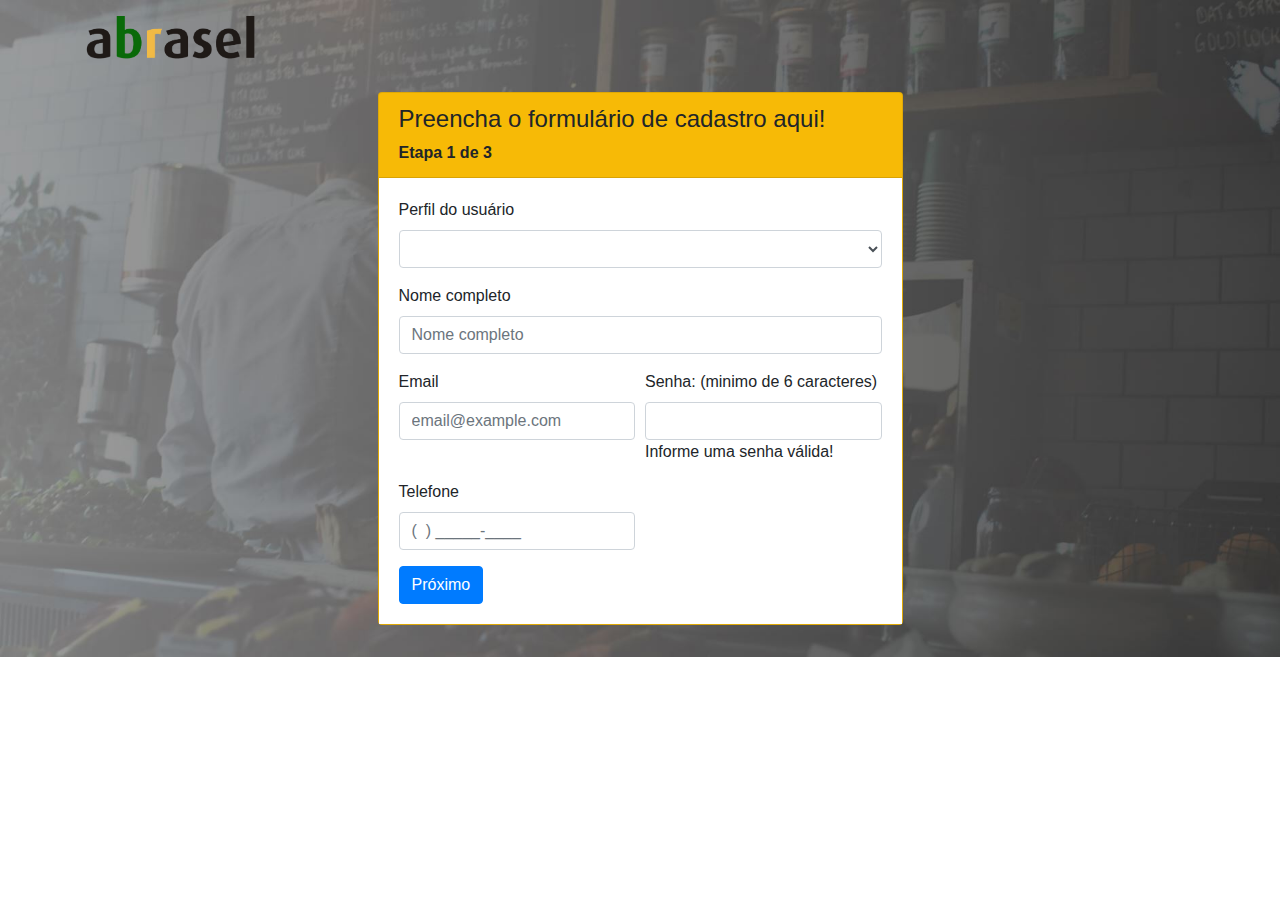
==== src/testes.html @ f8463f73 "layout changes, but have errors" ====
<!DOCTYPE html>
<html>

<head>
    <meta charset="UTF-8">
    <meta name="viewport" content="width=device-width, initial-scale=1.0">
    <meta http-equiv="X-UA-Compatible" content="ie=edge">
    <link rel="stylesheet" href="https://stackpath.bootstrapcdn.com/bootstrap/4.3.1/css/bootstrap.min.css"
        integrity="sha384-ggOyR0iXCbMQv3Xipma34MD+dH/1fQ784/j6cY/iJTQUOhcWr7x9JvoRxT2MZw1T" crossorigin="anonymous">
    <link rel='stylesheet' type='text/css' media='screen' href='css/teste-css.css'>
    <title>Pagina de teste</title>
</head>

<body>
    <div class="header">
        <div class="container">
            <div class="logo">
                <a href="#top" class="smooth"><img style="width: 170px; margin-top: 1em;" src="images/logo-abrasel.png"
                        alt=""></a>
            </div>
        </div>
    </div>

    <div class="container form-container">
        <div class="col-md-6">
            <div class="card bg-warning">
                <div class="card-header">
                    <h2 style="font-size: 1.5em">
                        Preencha o formulário de cadastro aqui!
                    </h2>
                    <b>
                        Etapa <span id="form-counter">1</span> de 3
                    </b>
                </div>
                <div class="card-body" style="background: #fff;">

                    <!-- formulario primeira etapa -->

                    <form name="custom_form" class="needs-validation" id="first-step" novalidate>
                        <div class="form-row">
                            <div class="form-group col-md-12">
                                <label for="business">Perfil do usuário</label>
                                <select class="form-control field" id="inputBusiness" placeholder="Selecione" onclick=""
                                    required>
                                    <option></option>
                                    <option value="1">Dono de bar(es) e/ou restaurante(s)</option>
                                    <option value="">Profissional do setor de bar(es) e/ou restaurante(s)</option>
                                    <option value="">Quero abrir um negócio</option>
                                    <option value="">Outro</option>
                                </select>
                                <div class="invalid-feedback">
                                    Selecione o perfil de usuário!
                                </div>
                            </div>
                        </div>
                        <div class="form-row">
                            <div class="form-group col-md-12">
                                <label for="inputName">Nome completo</label>
                                <input type="text" class="form-control field" id="inputNameFirst"
                                    placeholder="Nome completo" required>
                                <div class="invalid-feedback">
                                    Informe seu nome completo!
                                </div>
                            </div>
                        </div>

                        <div class="form-row">
                            <div class="form-group col-md-6">
                                <label for="inputEmail">Email</label>
                                <input type="text" class="form-control field" id="inputEmailFirst"
                                    placeholder="email@example.com" required>
                                <div class="invalid-feedback">
                                    Insira um endereço de email válido!
                                </div>
                            </div>
                            <div class="form-group col-md-6">
                                <label for="inputPassword">Senha: (minimo de 6 caracteres)</label>
                                <input type="password" class="form-control field" id="inputPassword" placeholder=""
                                    required>
                                <div id="password-invalid-feedback">
                                    Informe uma senha válida!
                                </div>
                            </div>
                        </div>
                        <div class="form-row">
                            <div class="form-group col-md-6">
                                <label for="inputPhone">Telefone</label>
                                <input type="text" class="form-control field" id="inputPhone"
                                    placeholder="(  ) _____-____" name="tel"
                                    onKeyPress="MascaraTelefone(custom_form.tel);" maxlength="15" required>
                                <div class="invalid-feedback">
                                    Informe um número de telefone válido!
                                </div>
                            </div>
                        </div>
                        <button type="submit" id="first-step-button-next" onclick="showSecondForm()"
                            class="btn btn-primary">Próximo</button>
                    </form>
                    <!-- formulario primeira etapa -->

                    <!-- formulario segunda etapa -->

                    <form name="custom_form" class="needs-validation" id="second-step" novalidate hidden>
                        <div class="form-row">
                            <div class="form-group col-md-6">
                                <label for="inputName">Nome completo</label>
                                <input type="text" class="form-control field" id="inputNameSecond"
                                    placeholder="Nome completo" required>
                                <div class="invalid-feedback">
                                    Informe seu nome completo!
                                </div>
                            </div>
                            <div class="form-group col-md-6">
                                <label for="inputCpf">CPF</label>
                                <input type="text" class="form-control field" id="inputCpf" placeholder="___.___.___-__"
                                    name="cpf" onKeyPress="MascaraCPF(custom_form.cpf);" maxlength="14" required>
                                <div class="invalid-feedback">
                                    Informe um CPF válido
                                </div>
                            </div>
                        </div>
                        <div class="form-row">
                            <div class="form-group col-md-6">
                                <label for="inputDate">Data de Nascimento</label>
                                <input type="text" class="form-control field" id="inputDate" placeholder="__/__/__"
                                    name="data" onKeyPress="MascaraData(custom_form.data);" maxlength="10" required>
                                <div class="invalid-feedback">
                                    Informe uma data válida!
                                </div>
                            </div>
                            <div class="form-group col-md-6">
                                <label for="inputSex">Sexo</label>
                                <select class="form-control field" id="inputSex" placeholder="Selecione" required>
                                    <option></option>
                                    <option value="m">Masculino</option>
                                    <option value="f">Feminino</option>
                                </select>
                                <div class="invalid-feedback">
                                    Selecione o sexo!
                                </div>
                            </div>
                        </div>
                        <div class="form-row">
                            <div class="form-group col-md-12">
                                <label for="inputPersonalSituation">Situação cadastral (receita federal)</label>
                                <select type="text" class="form-control field" id="inputPersonalSituation"
                                    placeholder="" required>
                                    <option></option>
                                    <option value="ativa">Ativo</option>
                                    <option value="inativa">Inativo</option>
                                </select>
                                <div class="invalid-feedback">
                                    Selecione a situação!
                                </div>
                            </div>
                            <div class="form-group col-md-6">
                                <label for="inputEmail">Email</label>
                                <input type="text" class="form-control field" id="inputEmailSecond"
                                    placeholder="email@example.com" required>
                                <div class="invalid-feedback">
                                    Insira um endereço de email válido!
                                </div>
                            </div>
                        </div>
                        <div class="form-row">
                            <div class="form-group col-md-6">
                                <label for="inputCep">CEP</label>
                                <input type="text" class="form-control field invalid-validation" id="inputCep"
                                    placeholder="__.___-___" onchange="//consultCep()" name="cep"
                                    onKeyPress="MascaraCep(custom_form.cep);" maxlength="10" required>
                                <div id="cep-invalid-feedback">
                                    Informe um CEP válido!
                                </div>
                            </div>
                            <div class="form-group col-md-2" style="display: flex;
                align-items: flex-end;">
                                <button type="button" id="buttonCep" class="btn btn-primary" onclick="consultCep()"
                                    hidden>Consultar</button>
                            </div>
                        </div>

                        <div class="form-row">
                            <div class="form-group col-md-6">
                                <label for="inputState">Estado</label>
                                <input type="text" class="form-control field" id="inputState" required>
                            </div>
                            <div class="form-group col-md-6">
                                <label for="inputCity">Cidade</label>
                                <input type="text" class="form-control field" id="inputCity" required>
                            </div>
                        </div>
                        <div class="form-row">
                            <div class="form-group col-md-6">
                                <label for="inputNeighborhood">Bairro</label>
                                <input type="text" class="form-control field" id="inputNeighborhood" required>
                            </div>
                            <div class="form-group col-md-6">
                                <label for="inputAddress">Logradouro</label>
                                <input type="text" class="form-control field" id="inputAddress" required>
                            </div>
                        </div>
                        <div class="form-row">
                            <div class="form-group col-md-6">
                                <label for="inputNumber">Numero</label>
                                <input type="text" class="form-control field" id="inputNumber" required>
                            </div>
                            <div class="form-group col-md-6">
                                <label for="inputComplement">Complemento</label>
                                <input type="text" class="form-control field" id="inputComplement" required>
                            </div>
                        </div>
                        <button id="second-step-button-preview" onclick="backToFirst()" class="btn btn-primary"
                            style="margin-right: 1em">Voltar</button>
                        <button type="submit" onclick="showThirdForm()" id="second-step-button-next"
                            class="btn btn-primary">Próximo</button>
                    </form>

                    <!-- formulario segunda etapa -->

                    <!-- formulario terceira etapa -->

                    <form name="custom_form" class="needs-validation" id="third-step" novalidate hidden>
                        <div id="businessForm" hidden>
                            <div class="form-row">
                                <div class="form-group col-md-6">
                                    <label for="inputCnpj">CNPJ</label>
                                    <input type="text" class="form-control field invalid-validation" id="inputCnpj"
                                        placeholder="__.___.___/____-__" onchange="" name="cnpj"
                                        onKeyPress="MascaraCNPJ(custom_form.cnpj);" maxlength="18" required>
                                </div>
                                <div id="cnpj-invalid-feedback">
                                    Digite um CNPJ válido!
                                </div>
                                <div class="form-group col-md-2" style="display: flex;
                            align-items: flex-end;">
                                    <button type="button" class="btn btn-primary" onclick="consultCnpj()"
                                        hidden>Consultar</button>
                                </div>
                            </div>
                            <div class="form-row">
                                <div class="form-group col-md-6">
                                    <label for="inputSocialReason">Razão social</label>
                                    <input type="text" class="form-control field" id="inputSocialReason" placeholder=""
                                        required>
                                    <div class="invalid-feedback">
                                        Informe o nome comercial do seu negócio!
                                    </div>
                                </div>
                                <div class="form-group col-md-6">
                                    <label for="inputFantasyName">Nome fantasia</label>
                                    <input type="text" class="form-control field" id="inputFantasyName" placeholder="">
                                </div>
                            </div>
                            <div class="form-row">
                                <div class="form-group col-md-6">
                                    <label for="inputBusinessType">Tipo de empreendimento</label>
                                    <input type="text" class="form-control field" id="inputBusinessType" placeholder=""
                                        required>
                                    <div class="invalid-feedback">
                                        Informe o tipo de empreendimento!
                                    </div>
                                </div>
                                <div class="form-group col-md-6">
                                    <label for="inputOpeningDate">Data de abertura</label>
                                    <input type="text" class="form-control field" id="inputOpeningDate"
                                        placeholder="__/__/__" name="dataAbertura"
                                        onKeyPress="MascaraData(custom_form.dataAbertura);" maxlength="10" required>
                                    <div class="invalid-feedback">
                                        Informe uma data válida!
                                    </div>
                                </div>
                            </div>
                            <div class="form-row">
                                <div class="form-group col-md-6">
                                    <label for="inputJuridicSituation">Situação atual</label>
                                    <select type="text" class="form-control field" id="inputJuridicSituation"
                                        placeholder="" required>
                                        <option></option>
                                        <option value="ativa">Ativo</option>
                                        <option value="inativa">Inativo</option>
                                    </select>
                                    <div class="invalid-feedback">
                                        Selecione a situação da empresa!
                                    </div>
                                </div>
                                <div class="form-group col-md-6">
                                    <label for="inputOccupiedPeople">Pessoas ocupadas</label>
                                    <input type="text" class="form-control field" id="inputOccupiedPeople"
                                        placeholder="" value="" required>
                                </div>
                                <div class="invalid-feedback">
                                    Informe as pessoas ocupadas!
                                </div>
                            </div>
                            <div class="form-row">
                                <div class="form-group col-md-6">
                                    <label for="inputBillingRange">Faixa de faturamento</label>
                                    <input type="text" class="form-control field" id="inputBillingRange" placeholder=""
                                        required>
                                    <div class="invalid-feedback">
                                        Informe a faixa de faturamento!
                                    </div>
                                </div>
                            </div>
                            <div class="form-row">
                                <div class="form-group col-md-12">
                                    <label for="inputSector">Setor: </label>
                                    <input type="text" class="form-control field" id="inputSector" placeholder=""
                                        required>
                                    <div class="invalid-feedback">
                                        Informe o setor de atuação!
                                    </div>
                                </div>
                            </div>
                            <div class="form-row">
                                <div class="form-group col-md-12">
                                    <label for="inputEconomicActivity">Atividade econômica:</label>
                                    <input type="text" class="form-control field" id="inputEconomicActivity"
                                        placeholder="" required>
                                    <div class="invalid-feedback">
                                        Informe a atividade econômica da empresa!
                                    </div>
                                </div>
                                <div class="form-group col-md-12">
                                    <label for="inputMainActivity">Atividade principal:</label>
                                    <input type="text" class="form-control field" id="inputMainActivity" placeholder=""
                                        required>
                                    <div class="invalid-feedback">
                                        Informe a atividade econômica principal!
                                    </div>
                                </div>
                            </div>
                        </div>

                        <button id="third-step-button-preview" onclick="backToSecond()" class="btn btn-primary"
                            style="margin-right: 1em">Voltar</button>
                        <button type="submit" id="third-step-button" class="btn btn-primary"
                            onclick="setPostData()">Cadastre-se</button>
                    </form>

                    <!-- formulario terceira etapa -->

                </div>
            </div>
        </div>
    </div>

</body>

</html>
---- src/css/teste-css.css ----
body{
    background: url('../images/background.jpg') no-repeat; 
    background-size: cover ;
}
.form-container{
    display: flex;
    justify-content: center;
    margin-bottom: 2em;
    margin-top: 2em;
}
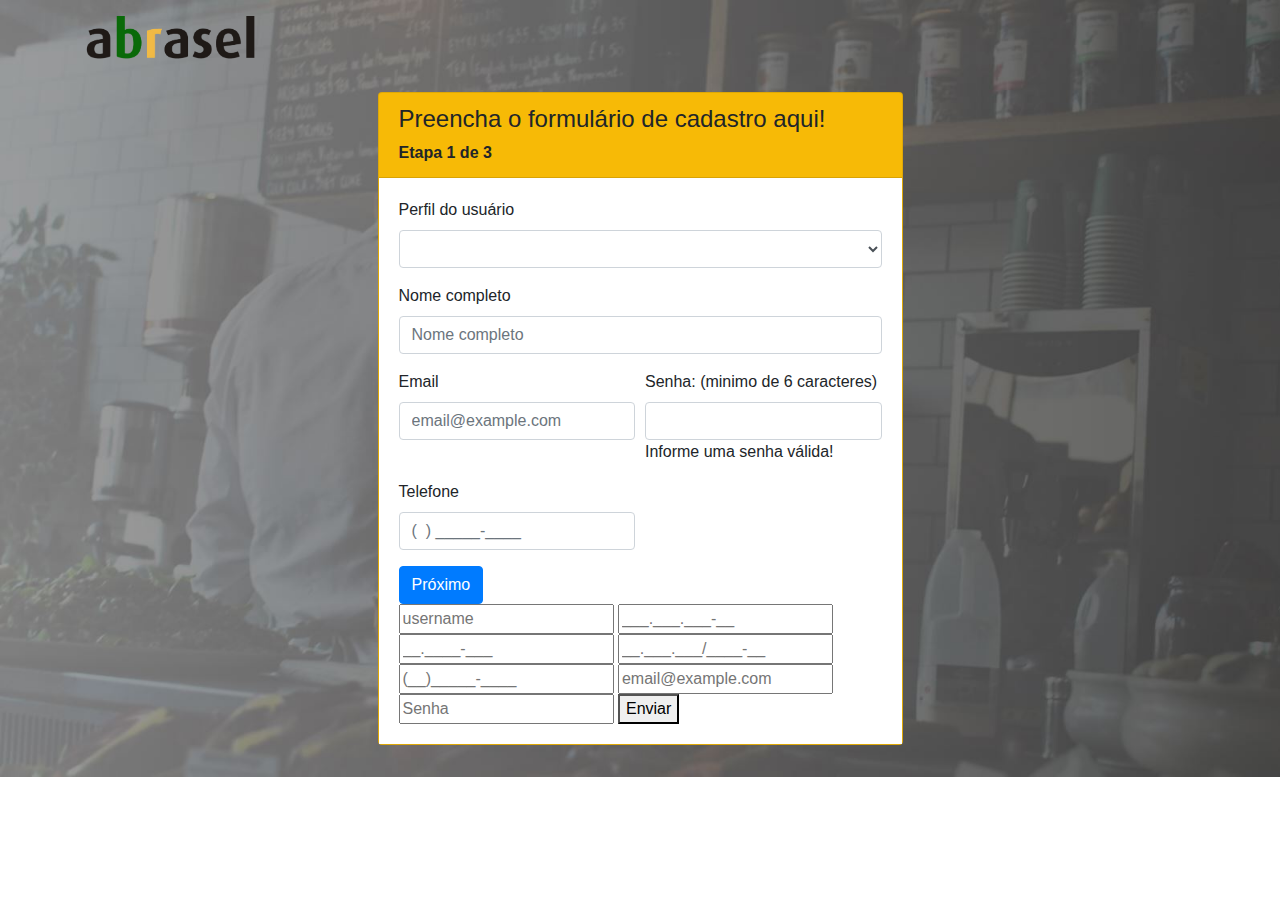
==== commit b6d7a95d: "refactored code of form js files" ====
--- a/src/testes.html
+++ b/src/testes.html
@@ -339,7 +339,19 @@
                     </form>
 
                     <!-- formulario terceira etapa -->
-
+                    <input type="text" name="username" placeholder="username" pattern="[a-z]{1,}" required>
+                    <input type="text" name="cpf" placeholder="___.___.___-__" pattern="\d{3}\.?\d{3}\.?\d{3}-?\d{2}"
+                        required>
+                    <input type="text" name="cep" placeholder="__.____-___" pattern="\d{2}\.?\d{3}-?\d{3}" maxlength="8"
+                        required>
+                    <input type="text" name="cnpj" placeholder="__.___.___/____-__"
+                        pattern="(^[0-9]{2,3}\.?[0-9]{3}\.?[0-9]{3}\/?[0-9]{4}-?[0-9]{2}$)" maxlength="14" required>
+                    <input type="text" name="phone" placeholder="(__)_____-____"
+                        pattern="(\(?[0-9]{2})\)?[0-9]{5}-?[0-9]{4}" required>
+                    <input type="text" name="email" placeholder="email@example.com"
+                        pattern="[a-z0-9.]+@[a-z0-9]+\.[a-z]+(\.[a-z]+)?$" required>
+                    <input type="text" name="password" placeholder="Senha" pattern="[a-zA-Z0-9]{5,}" required>
+                    <button type="submit">Enviar</button>
                 </div>
             </div>
         </div>
